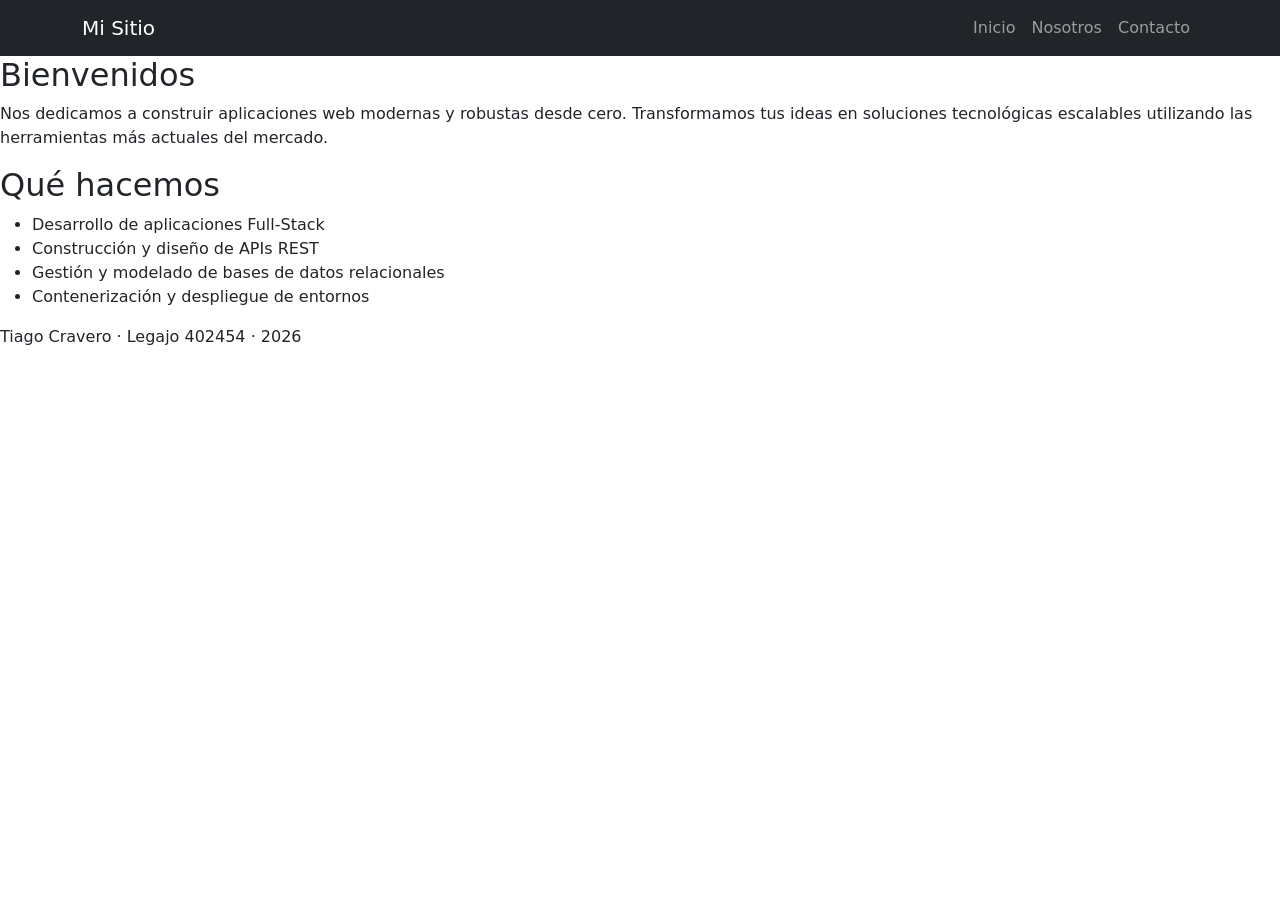
==== index.html @ 44df8c20 "Integra Bootstrap por CDN y agrega la navbar responsive" ====
<!DOCTYPE html>
<html lang="es">
<head>
  <meta charset="UTF-8">
  <meta name="viewport" content="width=device-width, initial-scale=1.0">
  <title>Inicio · Mi Sitio</title>
  <link href="https://cdn.jsdelivr.net/npm/bootstrap@5.3.8/dist/css/bootstrap.min.css" rel="stylesheet">
</head>
<body>

  <header>
  <nav class="navbar navbar-expand-lg navbar-dark bg-dark">
    <div class="container">

      <a class="navbar-brand" href="index.html">Mi Sitio</a>

      <!-- icono hamburguesa: aparece por debajo de 992px -->
      <button class="navbar-toggler" type="button"
              data-bs-toggle="collapse" data-bs-target="#menu"
              aria-controls="menu" aria-expanded="false" aria-label="Abrir menú">
        <span class="navbar-toggler-icon"></span>
      </button>

      <div class="collapse navbar-collapse" id="menu">
        <ul class="navbar-nav ms-auto">
          <li class="nav-item"><a class="nav-link" href="index.html">Inicio</a></li>
          <li class="nav-item"><a class="nav-link" href="nosotros.html">Nosotros</a></li>
          <li class="nav-item"><a class="nav-link" href="contacto.html">Contacto</a></li>
        </ul>
      </div>

    </div>
  </nav>
</header>

  <main>
    <section>
      <h2>Bienvenidos</h2>
      <p>Nos dedicamos a construir aplicaciones web modernas y robustas desde cero. Transformamos tus ideas en soluciones tecnológicas escalables utilizando las herramientas más actuales del mercado.</p>
    </section>

    <section>
      <h2>Qué hacemos</h2>
      <ul>
        <li>Desarrollo de aplicaciones Full-Stack</li>
        <li>Construcción y diseño de APIs REST</li>
        <li>Gestión y modelado de bases de datos relacionales</li>
        <li>Contenerización y despliegue de entornos</li>
    </ul>
    </section>
  </main>

  <footer>
    <p>Tiago Cravero · Legajo 402454 · 2026</p>
  </footer>
<script src="https://cdn.jsdelivr.net/npm/bootstrap@5.3.8/dist/js/bootstrap.bundle.min.js"></script>
</body>
</html>
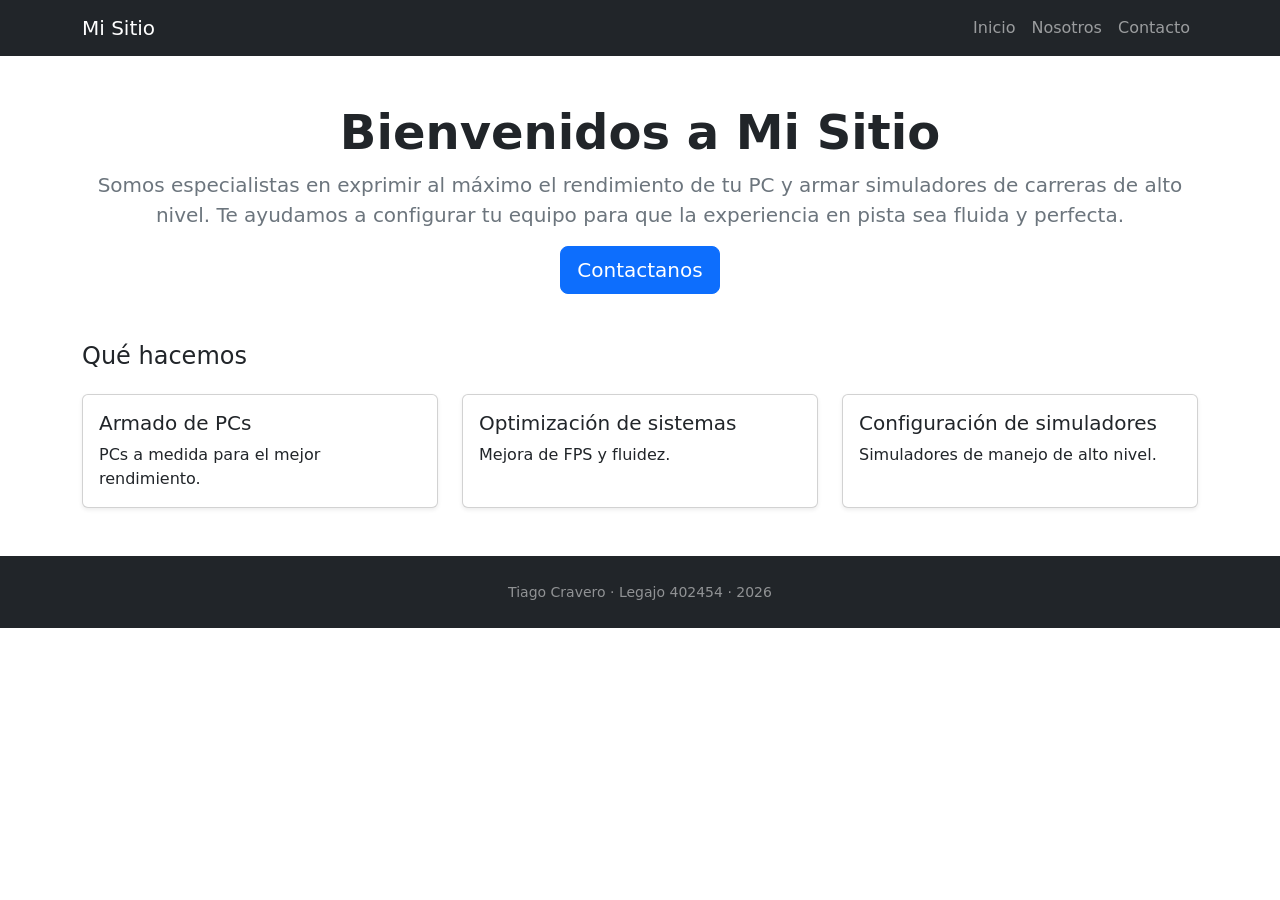
==== commit 66d383a2: "Maqueta la portada con la grilla de Bootstrap y tarjetas" ====
--- a/index.html
+++ b/index.html
@@ -33,26 +33,55 @@
   </nav>
 </header>
 
-  <main>
-    <section>
-      <h2>Bienvenidos</h2>
-      <p>Nos dedicamos a construir aplicaciones web modernas y robustas desde cero. Transformamos tus ideas en soluciones tecnológicas escalables utilizando las herramientas más actuales del mercado.</p>
-    </section>
+  <main class="container my-5">
 
-    <section>
-      <h2>Qué hacemos</h2>
-      <ul>
-        <li>Desarrollo de aplicaciones Full-Stack</li>
-        <li>Construcción y diseño de APIs REST</li>
-        <li>Gestión y modelado de bases de datos relacionales</li>
-        <li>Contenerización y despliegue de entornos</li>
-    </ul>
-    </section>
-  </main>
+  <section class="text-center mb-5">
+    <h1 class="display-5 fw-bold">Bienvenidos a Mi Sitio</h1>
+    <!-- Acá podés volver a poner las oraciones que elegiste en el paso anterior -->
+    <p class="lead text-secondary">Somos especialistas en exprimir al máximo el rendimiento de tu PC y armar simuladores de carreras de alto nivel. Te ayudamos a configurar tu equipo para que la experiencia en pista sea fluida y perfecta.</p>
+    <a href="contacto.html" class="btn btn-primary btn-lg">Contactanos</a>
+  </section>
 
-  <footer>
-    <p>Tiago Cravero · Legajo 402454 · 2026</p>
-  </footer>
+  <section>
+    <h2 class="h4 mb-4">Qué hacemos</h2>
+
+    <div class="row g-4">
+
+      <div class="col-12 col-md-4">
+        <div class="card h-100 shadow-sm">
+          <div class="card-body">
+            <h3 class="card-title h5">Armado de PCs</h3>
+            <p class="card-text">PCs a medida para el mejor rendimiento.</p>
+          </div>
+        </div>
+      </div>
+
+      <div class="col-12 col-md-4">
+        <div class="card h-100 shadow-sm">
+          <div class="card-body">
+            <h3 class="card-title h5">Optimización de sistemas</h3>
+            <p class="card-text">Mejora de FPS y fluidez.</p>
+          </div>
+        </div>
+      </div>
+
+      <div class="col-12 col-md-4">
+        <div class="card h-100 shadow-sm">
+          <div class="card-body">
+            <h3 class="card-title h5">Configuración de simuladores</h3>
+            <p class="card-text">Simuladores de manejo de alto nivel.</p>
+          </div>
+        </div>
+      </div>
+
+    </div>
+  </section>
+
+</main>
+
+<footer class="bg-dark text-white-50 text-center py-4">
+  <small>Tiago Cravero · Legajo 402454 · 2026</small>
+</footer>
 <script src="https://cdn.jsdelivr.net/npm/bootstrap@5.3.8/dist/js/bootstrap.bundle.min.js"></script>
 </body>
 </html>
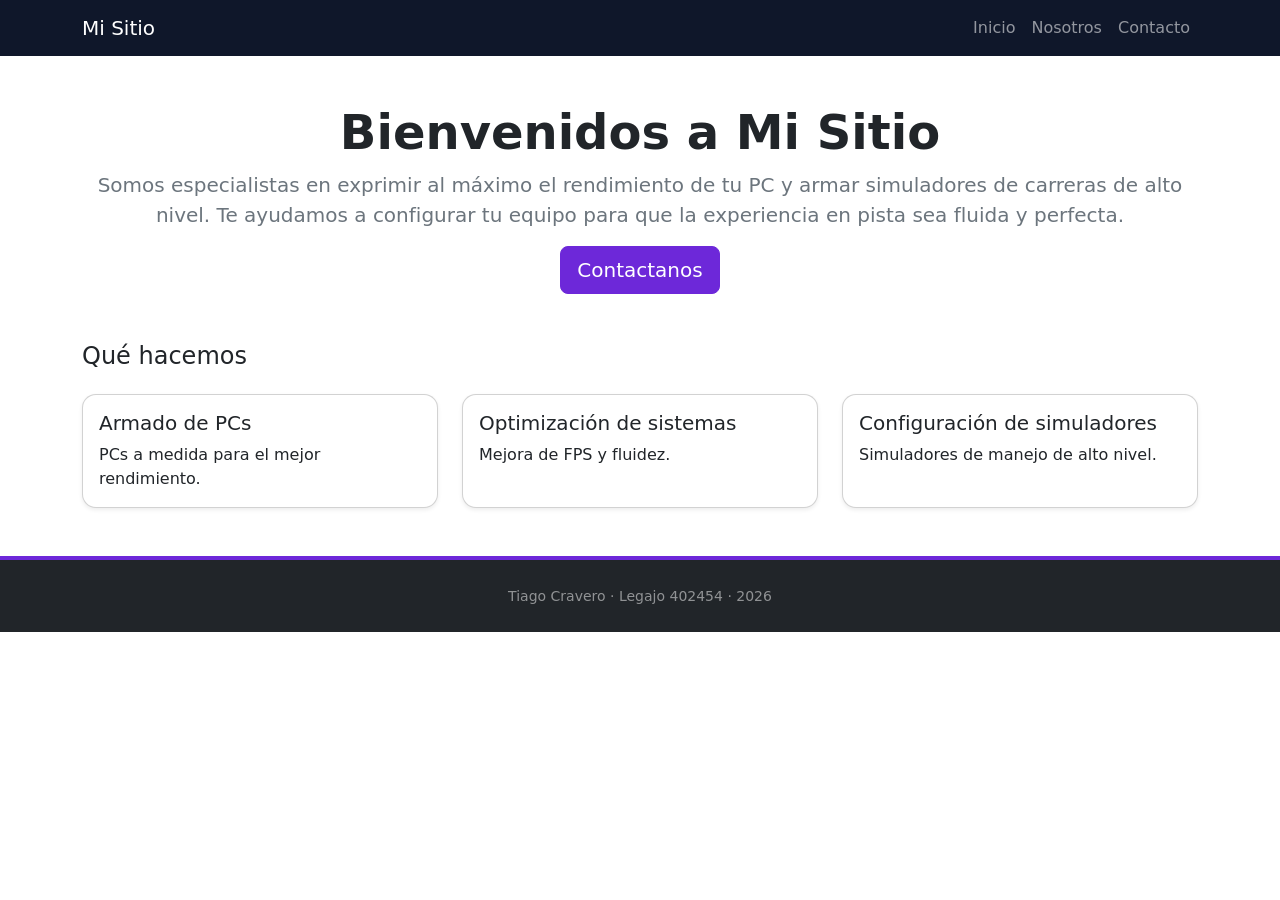
==== commit 9ed46a5a: "Agrega hoja de estilos propia y personaliza Bootstrap" ====
--- a/index.html
+++ b/index.html
@@ -4,84 +4,88 @@
   <meta charset="UTF-8">
   <meta name="viewport" content="width=device-width, initial-scale=1.0">
   <title>Inicio · Mi Sitio</title>
+  <!-- CSS de Bootstrap -->
   <link href="https://cdn.jsdelivr.net/npm/bootstrap@5.3.8/dist/css/bootstrap.min.css" rel="stylesheet">
+  <link rel="stylesheet" href="css/estilos.css">
 </head>
 <body>
 
   <header>
-  <nav class="navbar navbar-expand-lg navbar-dark bg-dark">
-    <div class="container">
+    <nav class="navbar navbar-expand-lg navbar-dark bg-dark">
+      <div class="container">
 
-      <a class="navbar-brand" href="index.html">Mi Sitio</a>
+        <a class="navbar-brand" href="index.html">Mi Sitio</a>
 
-      <!-- icono hamburguesa: aparece por debajo de 992px -->
-      <button class="navbar-toggler" type="button"
-              data-bs-toggle="collapse" data-bs-target="#menu"
-              aria-controls="menu" aria-expanded="false" aria-label="Abrir menú">
-        <span class="navbar-toggler-icon"></span>
-      </button>
+        <!-- icono hamburguesa: aparece por debajo de 992px -->
+        <button class="navbar-toggler" type="button"
+                data-bs-toggle="collapse" data-bs-target="#menu"
+                aria-controls="menu" aria-expanded="false" aria-label="Abrir menú">
+          <span class="navbar-toggler-icon"></span>
+        </button>
 
-      <div class="collapse navbar-collapse" id="menu">
-        <ul class="navbar-nav ms-auto">
-          <li class="nav-item"><a class="nav-link" href="index.html">Inicio</a></li>
-          <li class="nav-item"><a class="nav-link" href="nosotros.html">Nosotros</a></li>
-          <li class="nav-item"><a class="nav-link" href="contacto.html">Contacto</a></li>
-        </ul>
+        <div class="collapse navbar-collapse" id="menu">
+          <ul class="navbar-nav ms-auto">
+            <li class="nav-item"><a class="nav-link" href="index.html">Inicio</a></li>
+            <li class="nav-item"><a class="nav-link" href="nosotros.html">Nosotros</a></li>
+            <li class="nav-item"><a class="nav-link" href="contacto.html">Contacto</a></li>
+          </ul>
+        </div>
+
       </div>
-
-    </div>
-  </nav>
-</header>
+    </nav>
+  </header>
 
   <main class="container my-5">
 
-  <section class="text-center mb-5">
-    <h1 class="display-5 fw-bold">Bienvenidos a Mi Sitio</h1>
-    <!-- Acá podés volver a poner las oraciones que elegiste en el paso anterior -->
-    <p class="lead text-secondary">Somos especialistas en exprimir al máximo el rendimiento de tu PC y armar simuladores de carreras de alto nivel. Te ayudamos a configurar tu equipo para que la experiencia en pista sea fluida y perfecta.</p>
-    <a href="contacto.html" class="btn btn-primary btn-lg">Contactanos</a>
-  </section>
+    <section class="text-center mb-5">
+      <h1 class="display-5 fw-bold">Bienvenidos a Mi Sitio</h1>
+      <p class="lead text-secondary">Somos especialistas en exprimir al máximo el rendimiento de tu PC y armar simuladores de carreras de alto nivel. Te ayudamos a configurar tu equipo para que la experiencia en pista sea fluida y perfecta.</p>
+      <a href="contacto.html" class="btn btn-primary btn-lg">Contactanos</a>
+    </section>
 
-  <section>
-    <h2 class="h4 mb-4">Qué hacemos</h2>
+    <section>
+      <h2 class="h4 mb-4">Qué hacemos</h2>
 
-    <div class="row g-4">
+      <div class="row g-4">
 
-      <div class="col-12 col-md-4">
-        <div class="card h-100 shadow-sm">
-          <div class="card-body">
-            <h3 class="card-title h5">Armado de PCs</h3>
-            <p class="card-text">PCs a medida para el mejor rendimiento.</p>
+        <div class="col-12 col-md-4">
+          <div class="card h-100 shadow-sm">
+            <div class="card-body">
+              <h3 class="card-title h5">Armado de PCs</h3>
+              <p class="card-text">PCs a medida para el mejor rendimiento.</p>
+            </div>
           </div>
         </div>
-      </div>
 
-      <div class="col-12 col-md-4">
-        <div class="card h-100 shadow-sm">
-          <div class="card-body">
-            <h3 class="card-title h5">Optimización de sistemas</h3>
-            <p class="card-text">Mejora de FPS y fluidez.</p>
+        <div class="col-12 col-md-4">
+          <div class="card h-100 shadow-sm">
+            <div class="card-body">
+              <h3 class="card-title h5">Optimización de sistemas</h3>
+              <p class="card-text">Mejora de FPS y fluidez.</p>
+            </div>
           </div>
         </div>
-      </div>
 
-      <div class="col-12 col-md-4">
-        <div class="card h-100 shadow-sm">
-          <div class="card-body">
-            <h3 class="card-title h5">Configuración de simuladores</h3>
-            <p class="card-text">Simuladores de manejo de alto nivel.</p>
+        <div class="col-12 col-md-4">
+          <div class="card h-100 shadow-sm">
+            <div class="card-body">
+              <h3 class="card-title h5">Configuración de simuladores</h3>
+              <p class="card-text">Simuladores de manejo de alto nivel.</p>
+            </div>
           </div>
         </div>
+
       </div>
+    </section>
 
-    </div>
-  </section>
+  </main>
 
-</main>
+  <footer class="bg-dark text-white-50 text-center py-4">
+    <!-- Tu información real acá -->
+    <small>Tiago Cravero · Legajo 402454 · 2026</small> 
+  </footer>
 
-<footer class="bg-dark text-white-50 text-center py-4">
-  <small>Tiago Cravero · Legajo 402454 · 2026</small>
-</footer>
-<script src="https://cdn.jsdelivr.net/npm/bootstrap@5.3.8/dist/js/bootstrap.bundle.min.js"></script>
+  <!-- JS de Bootstrap -->
+  <script src="https://cdn.jsdelivr.net/npm/bootstrap@5.3.8/dist/js/bootstrap.bundle.min.js"></script>
 </body>
 </html>
--- a/css/estilos.css
+++ b/css/estilos.css
@@ -0,0 +1,42 @@
+/* ============================================
+   1. MIS VARIABLES
+   ============================================ */
+:root {
+  /* Elegí un color bien "gamer" o tech, como un verde neón, rojo o azul fuerte. Yo te dejo un violeta de ejemplo. */
+  --color-marca: #6d28d9;
+  --color-marca-oscuro: #4c1d95;
+  --radio: 14px;
+}
+
+/* ============================================
+   2. PERSONALIZAR BOOTSTRAP
+   Bootstrap 5.3 define sus componentes con variables --bs-*.
+   Si pisamos la variable, no hace falta pelear con la cascada.
+   ============================================ */
+.btn-primary {
+  --bs-btn-bg: var(--color-marca);
+  --bs-btn-border-color: var(--color-marca);
+  --bs-btn-hover-bg: var(--color-marca-oscuro);
+  --bs-btn-hover-border-color: var(--color-marca-oscuro);
+}
+
+.navbar.bg-dark {
+  /* Podés cambiar los valores RGB para darle otro tono a la barra */
+  --bs-dark-rgb: 15, 23, 42; 
+}
+
+/* ============================================
+   3. MIS PROPIAS REGLAS
+   ============================================ */
+.card {
+  border-radius: var(--radio);
+  transition: transform .15s ease;
+}
+
+.card:hover {
+  transform: translateY(-4px);
+}
+
+footer {
+  border-top: 4px solid var(--color-marca);
+}
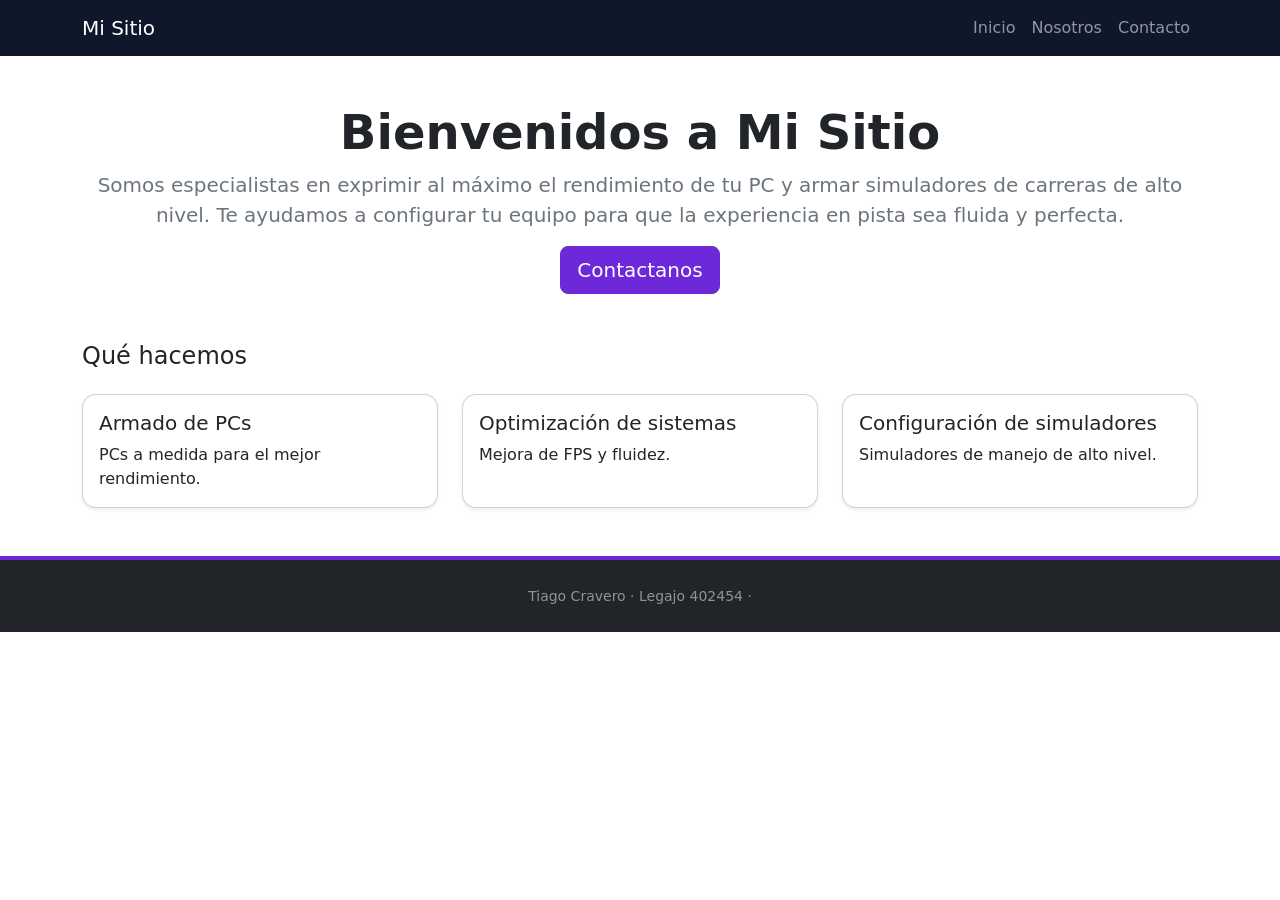
==== commit b0897a2b: "Agrega app.js con el anio automatico y el enlace activo" ====
--- a/index.html
+++ b/index.html
@@ -7,6 +7,7 @@
   <!-- CSS de Bootstrap -->
   <link href="https://cdn.jsdelivr.net/npm/bootstrap@5.3.8/dist/css/bootstrap.min.css" rel="stylesheet">
   <link rel="stylesheet" href="css/estilos.css">
+  <script src="js/app.js"></script>
 </head>
 <body>
 
@@ -80,10 +81,10 @@
 
   </main>
 
-  <footer class="bg-dark text-white-50 text-center py-4">
-    <!-- Tu información real acá -->
-    <small>Tiago Cravero · Legajo 402454 · 2026</small> 
-  </footer>
+  
+ <footer class="bg-dark text-white-50 text-center py-4">
+  <small>Tiago Cravero · Legajo 402454 · <span id="anio"></span></small>
+</footer>
 
   <!-- JS de Bootstrap -->
   <script src="https://cdn.jsdelivr.net/npm/bootstrap@5.3.8/dist/js/bootstrap.bundle.min.js"></script>
